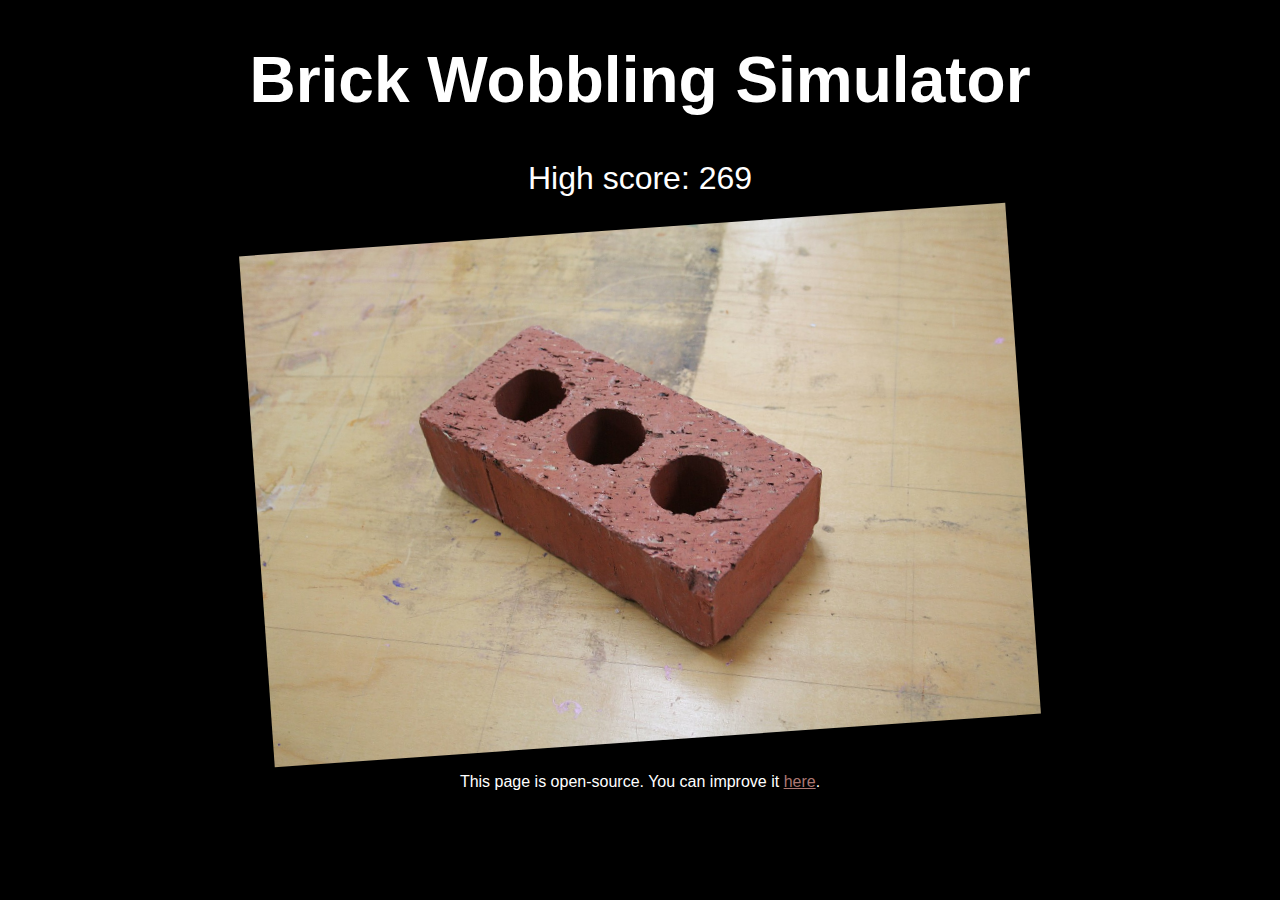
==== src/index.html @ 27bbccb1 "Added project source code" ====
<!DOCTYPE html>
<html lang="en">

<head>
    <meta charset="UTF-8">
    <link rel="stylesheet" href="styles.css">
    <link rel="icon" href="brick.jpg">
    <script src="scripts.js"></script>
    <title>Brick Wobbling Simulator</title>
</head>

<body>
    <h1>Brick Wobbling Simulator</h1>
    <p id="highScore">Fetching scores...</p>
    <div class="container" >
        <img src="brick.jpg" alt="A picture of a brick" id="brick" class="brick tiltLeft">
    </div>
    <p class="description">This page is open-source. You can improve it <a href="https://github.com/luminousherbs/brick-wobbling-simulator">here</a>.</p>
</body>
---- src/styles.css ----
body {
    background-color: #000000;
}

h1 {
    text-align: center;
    font-size: clamp(2rem, 5vw, 4rem);
    font-family: "Roboto", sans-serif;
    color: #ffffff;
}

p {
    text-align: center;
    font-size: clamp(1rem, 2.5vw, 2rem);
    font-family: "Roboto", sans-serif;
    color: #ffffff;
}

a {
    color: #ac7873;
}

.description {
    font-size: clamp(1rem, 1.25vw, 1rem);
    margin: 2rem;
}

.container {
    text-align: center;
}

.brick {
    display: block;
    margin-left: auto;
    margin-right: auto;
    width: min(90vh, 60vw);
}


.tiltLeft {
    transform: rotate(-4deg);
}

.tiltRight {
    transform: rotate(4deg);
}

/* 
90vw or some amount vh (60) which would cause vw to be 90
if vw = 90, vh = 90 / width * height
vh = (90 / 1599) * 1066 = 60
*/
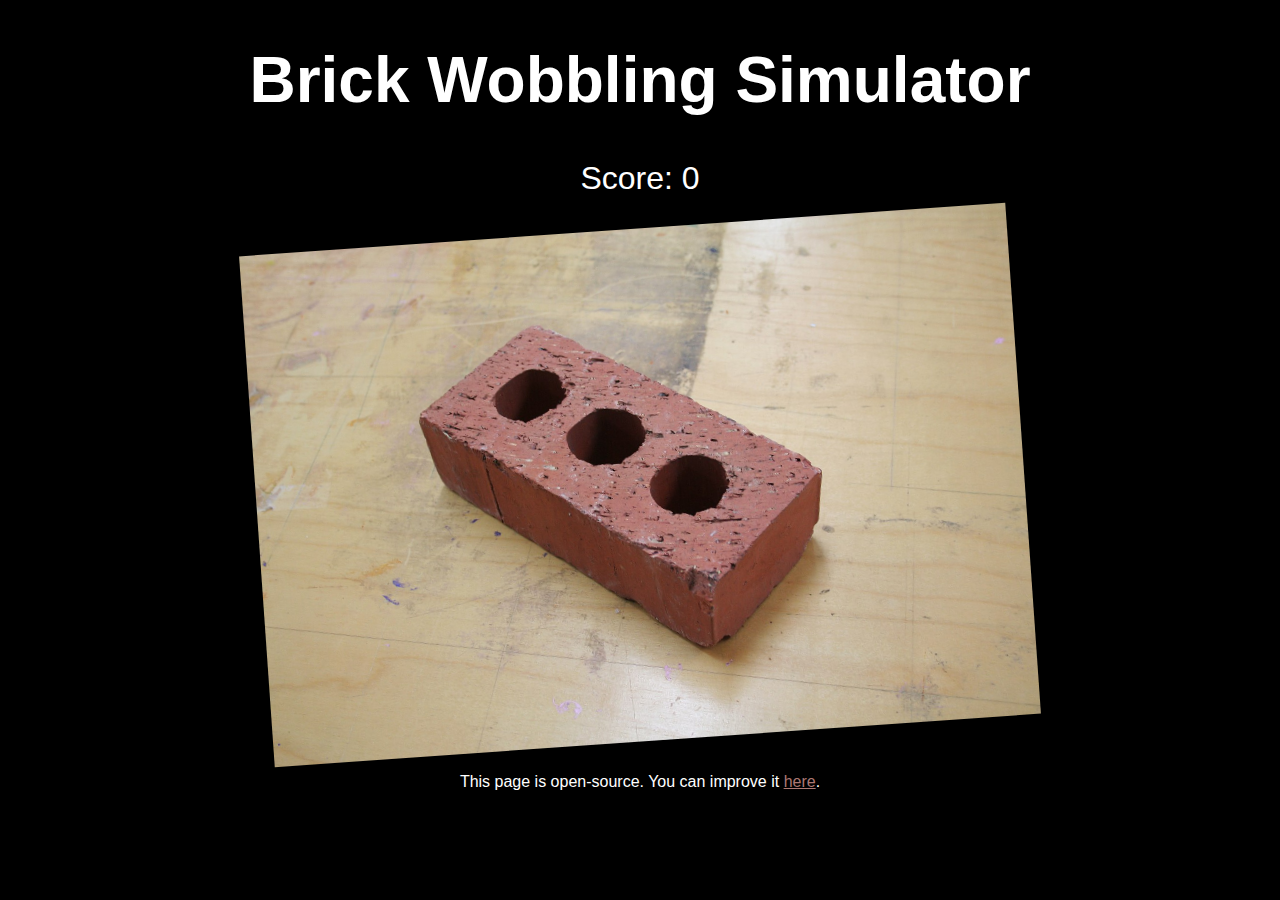
==== commit 0ba00b06: "Reorganised file structure for images. Added a <noscript> tag to index.html. Added functionality to " ====
--- a/src/index.html
+++ b/src/index.html
@@ -4,8 +4,13 @@
 <head>
     <meta charset="UTF-8">
     <link rel="stylesheet" href="styles.css">
-    <link rel="icon" href="brick.jpg">
+    <link rel="icon" href="images/favicons/brick.jpg">
     <script src="scripts.js"></script>
+
+    <noscript>
+        <p>Your ancient browser can't run JavaScript, or you've blocked it on this page. Rude!</p>
+    </noscript>
+
     <title>Brick Wobbling Simulator</title>
 </head>
 
@@ -13,7 +18,7 @@
     <h1>Brick Wobbling Simulator</h1>
     <p id="highScore">Fetching scores...</p>
     <div class="container" >
-        <img src="brick.jpg" alt="A picture of a brick" id="brick" class="brick tiltLeft">
+        <img src="images/bricks/0.jpg" alt="A picture of a brick" id="brick" class="brick tiltLeft">
     </div>
     <p class="description">This page is open-source. You can improve it <a href="https://github.com/luminousherbs/brick-wobbling-simulator">here</a>.</p>
 </body>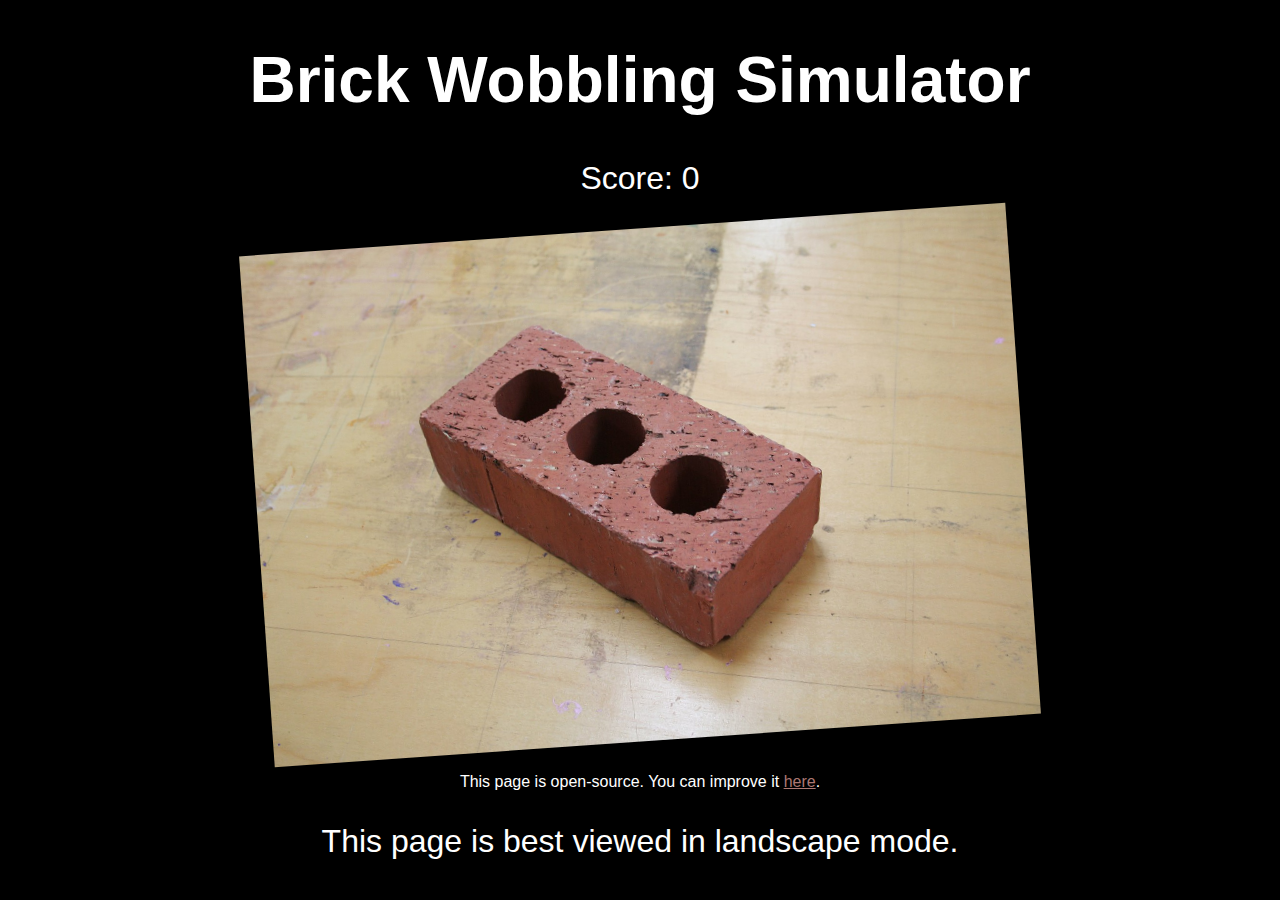
==== commit 73246f05: "Update index.html" ====
--- a/src/index.html
+++ b/src/index.html
@@ -18,7 +18,8 @@
     <h1>Brick Wobbling Simulator</h1>
     <p id="highScore">Fetching scores...</p>
     <div class="container" >
-        <img src="images/bricks/0.jpg" alt="A picture of a brick" id="brick" class="brick tiltLeft">
+        <img src="images/bricks/0_.jpg" alt="A picture of a brick" id="brick" class="brick tiltLeft">
     </div>
     <p class="description">This page is open-source. You can improve it <a href="https://github.com/luminousherbs/brick-wobbling-simulator">here</a>.</p>
-</body>+    <p>This page is best viewed in landscape mode.</p>
+</body>
